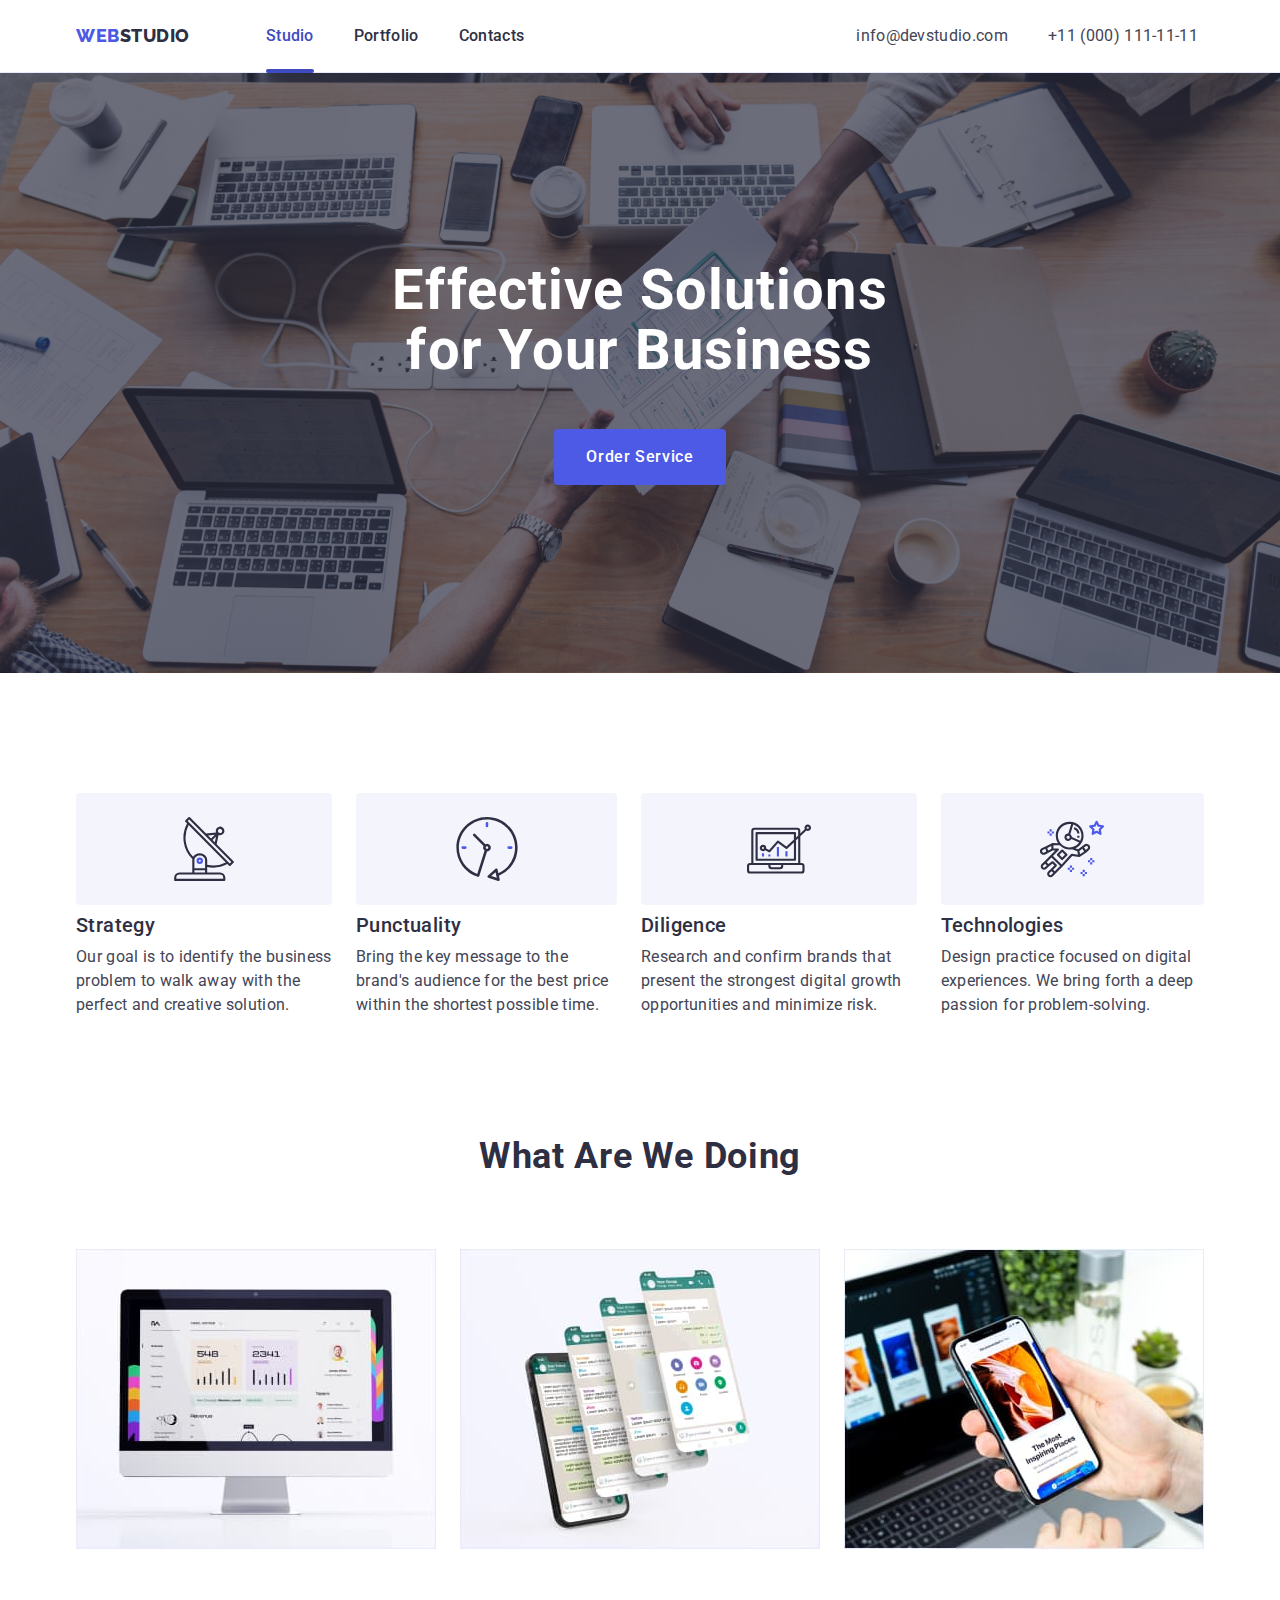
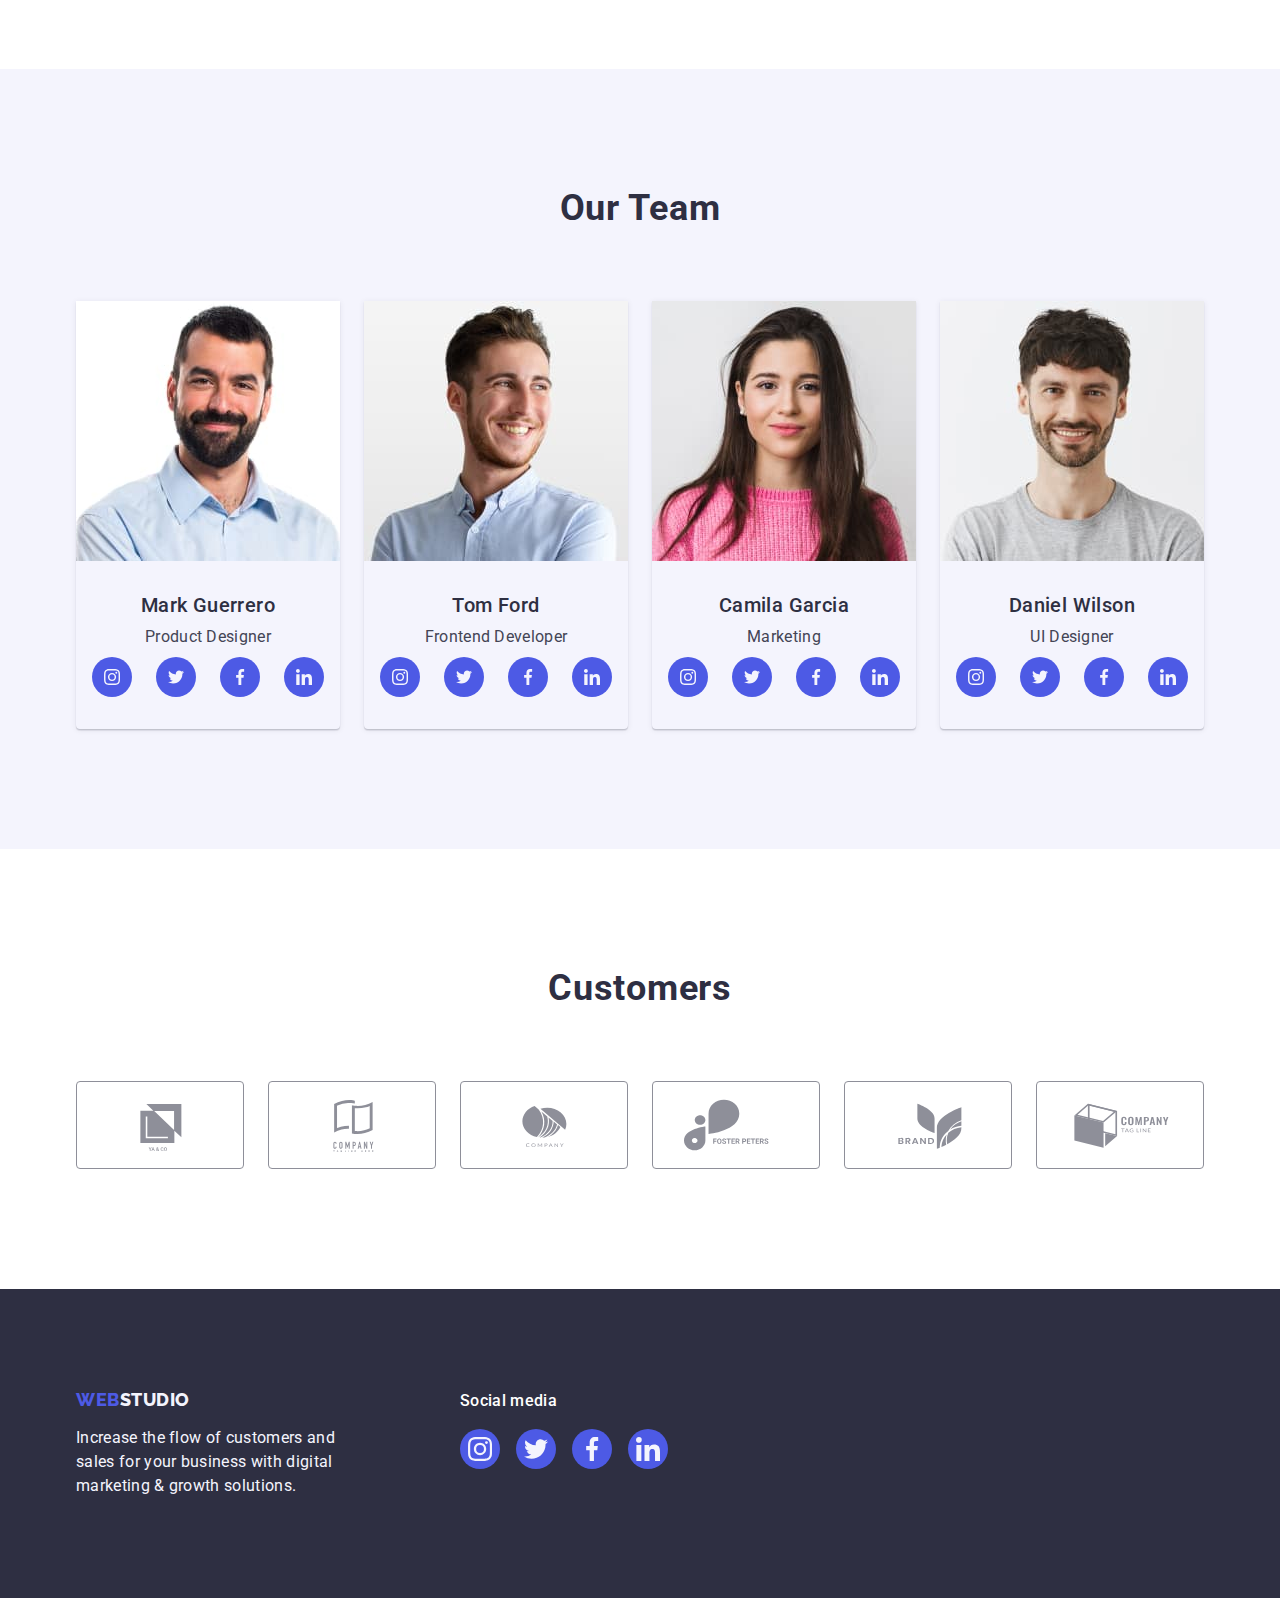
==== index.html @ d39ad9b2 "decoration3" ====
<!DOCTYPE html>
<html lang="en">

<head>
    <meta charset="UTF-8">
    <meta http-equiv="X-UA-Compatible" content="IE=edge">
    <meta name="viewport" content="width=device-width, initial-scale=1.0">
    <title>WebStudio</title>
    <link rel="stylesheet" href="https://cdnjs.cloudflare.com/ajax/libs/modern-normalize/2.0.0/modern-normalize.min.css" integrity="sha512-4xo8blKMVCiXpTaLzQSLSw3KFOVPWhm/TRtuPVc4WG6kUgjH6J03IBuG7JZPkcWMxJ5huwaBpOpnwYElP/m6wg==" crossorigin="anonymous" referrerpolicy="no-referrer">
    <link rel="preconnect" href="https://fonts.googleapis.com">
    <link rel="preconnect" href="https://fonts.gstatic.com" crossorigin>    
    <link
        href="https://fonts.googleapis.com/css2?family=Raleway:wght@800&family=Roboto:wght@400;500;700;900&display=swap"
        rel="stylesheet">  

    <link rel="stylesheet" href="./css/styles.css">

</head>

<body>
    <header class="section-header">
        <div class="header-container container">
            <nav class="header-nav nav">
                <a href="./index.html" class="link logo">Web<span class="logo-header">Studio</span></a>
                <ul class="nav-list list">
                    <li><a class="link nav-link current" href="./index.html">Studio</a></li>
                    <li><a class="link nav-link" href="./portfolio.html">Portfolio</a></li>
                    <li><a class="link nav-link" href="">Contacts</a></li>
                </ul>
            </nav>
            <address class="header-address">
                <ul class="header-link list">
                    <li><a class="link header-link-item" href="mailto:info@devstudio.com">info@devstudio.com</a></li>
                    <li><a class="link header-link-item" href="tel:+110001111111">+11 (000) 111-11-11</a></li>
                </ul>
            </address>
        </div>
    </header>   
    <main>
        <section class="hero-container">
            <!--Hero-->
            <div class="hero-flex container">
                <h1 class="hero-title hero-item">Effective Solutions
                    for Your Business</h1>
                <button class="hero-button hero-item" type="button" data-modal-open>Order Service</button>
            </div>
        </section>
        <section class="feature-container">
            <!--Features-->
            <div class="container">
                <h2 class="visually-hidden">Features</h2>
                <ul class="feature-flex list">
                    <li class="feature-item">                        
                        <div class="feature-link link">
                            <svg class="feature-icon" width="64" height="64">
                              <use href="./images/icons.svg#icon-antenna"></use>
                            </svg>
                        </div>
                        <h3 class="section-feature-title">Strategy</h3>
                        <p class="section-feature-text">Our goal is to identify the business
                            problem to walk away with the perfect and creative solution.</p>
                    </li>
                    <li class="feature-item">
                        <div class="feature-link link">
                            <svg class="feature-icon" width="64" height="64">
                              <use href="./images/icons.svg#icon-clock"></use>
                            </svg>
                        </div>
                        <h3 class="section-feature-title">Punctuality</h3>
                        <p class="section-feature-text">Bring the key message to the brand's audience for the best price
                            within the shortest possible
                            time.
                        </p>
                    </li>
                    <li class="feature-item">
                        <div class="feature-link link">
                            <svg class="feature-icon" width="64" height="64">
                              <use href="./images/icons.svg#icon-diagram"></use>
                            </svg>
                        </div>
                        <h3 class="section-feature-title">Diligence</h3>
                        <p class="section-feature-text">Research and confirm brands that present the strongest digital
                            growth opportunities and minimize
                            risk.</p>
                    </li>
                    <li class="feature-item">
                        <div class="feature-link link">
                            <svg class="feature-icon" width="64" height="64">
                              <use href="./images/icons.svg#icon-astronaut"></use>
                            </svg>
                        </div>
                        <h3 class="section-feature-title">Technologies</h3>
                        <p class="section-feature-text">Design practice focused on digital experiences. We bring forth a
                            deep passion for
                            problem-solving.
                        </p>
                    </li>
                </ul>
            </div>
        </section>
        <section class="section-doing-container">
            <!--What are we doing-->
            <div class="container">
                <h2 class="section-title">What are we doing</h2>
                <ul class="doing-flex list">
                    <li class="doing-item"><img src="./images/img1.jpg" alt="computer" width="360" height="300"></li>
                    <li class="doing-item"><img src="./images/img2.jpg" alt="phone-apps" width="360" height="300"></li>
                    <li class="doing-item"><img src="./images/img3.jpg" alt="computer-phone" width="360" height="300"></li>
                </ul>
            </div>
        </section>
        <section class="section-team">
            <!--Our Team-->
            <div class="container">
                <h2 class="section-title">Our Team</h2>
                <ul class="team-flex list">
                    <li class="team-list-item">
                        <img class="team-img" src="./images/Card1.jpg" alt="Mark Guerrero" width="264" height="260">
                        <div class="team-member">
                            <h3 class="team-title">Mark Guerrero</h3>
                            <p class="team-text">Product Designer</p>
                            <ul class="link social-link">
                                <li class="social-item">
                                    <a class="social-item-nav" href="">
                                        <svg class="logo-icon" width="16" height="16">
                                            <use href="./images/icons.svg#icon-instagram"></use>
                                        </svg>
                                    </a>
                                </li>
                                <li class="social-item">
                                    <a class="social-item-nav" href="">
                                        <svg class="logo-icon" width="16" height="16">
                                            <use href="./images/icons.svg#icon-twitter"></use>
                                        </svg>
                                    </a>
                                </li>
                                <li class="social-item">
                                    <a class="social-item-nav" href="">
                                        <svg class="logo-icon" width="16" height="16">
                                            <use href="./images/icons.svg#icon-facebook"></use>
                                        </svg>
                                    </a>
                                </li>
                                <li class="social-item">
                                    <a class="social-item-nav" href="">
                                        <svg class="logo-icon" width="16" height="16">
                                            <use href="./images/icons.svg#icon-linkedin"></use>
                                        </svg>
                                    </a>
                                </li>
                            </ul>                            
                        </div>
                    </li>
                    <li class="team-list-item">
                        <img class="team-img" src="./images/Card2.jpg" alt="Tom Ford" width="264" height="260">
                        <div class="team-member">
                            <h3 class="team-title">Tom Ford</h3>
                            <p class="team-text">Frontend Developer</p>
                            <ul class="link social-link">
                                <li class="social-item">
                                    <a class="social-item-nav" href="">
                                        <svg class="logo-icon" width="16" height="16">
                                            <use href="./images/icons.svg#icon-instagram"></use>
                                        </svg>
                                    </a>
                                </li>
                                <li class="social-item">
                                    <a class="social-item-nav" href="">
                                        <svg class="logo-icon" width="16" height="16">
                                            <use href="./images/icons.svg#icon-twitter"></use>
                                        </svg>
                                    </a>
                                </li>
                                <li class="social-item">
                                    <a class="social-item-nav" href="">
                                        <svg class="logo-icon" width="16" height="16">
                                            <use href="./images/icons.svg#icon-facebook"></use>
                                        </svg>
                                    </a>
                                </li>
                                <li class="social-item">
                                    <a class="social-item-nav" href="">
                                        <svg class="logo-icon" width="16" height="16">
                                            <use href="./images/icons.svg#icon-linkedin"></use>
                                        </svg>
                                    </a>
                                </li>
                            </ul>                     
                        </div>
                    </li>
                    <li class="team-list-item">
                        <img class="team-img" src="./images/Card3.jpg" alt="Camila Garcia" width="264" height="260">
                        <div class="team-member">
                            <h3 class="team-title">Camila Garcia</h3>
                            <p class="team-text">Marketing</p>
                            <ul class="link social-link">
                                <li class="social-item">
                                    <a class="social-item-nav" href="">
                                        <svg class="logo-icon" width="16" height="16">
                                            <use href="./images/icons.svg#icon-instagram"></use>
                                        </svg>
                                    </a>
                                </li>
                                <li class="social-item">
                                    <a class="social-item-nav" href="">
                                        <svg class="logo-icon" width="16" height="16">
                                            <use href="./images/icons.svg#icon-twitter"></use>
                                        </svg>
                                    </a>
                                </li>
                                <li class="social-item">
                                    <a class="social-item-nav" href="">
                                        <svg class="logo-icon" width="16" height="16">
                                            <use href="./images/icons.svg#icon-facebook"></use>
                                        </svg>
                                    </a>
                                </li>
                                <li class="social-item">
                                    <a class="social-item-nav" href="">
                                        <svg class="logo-icon" width="16" height="16">
                                            <use href="./images/icons.svg#icon-linkedin"></use>
                                        </svg>
                                    </a>
                                </li>
                            </ul>                     
                        </div>
                    </li>
                    <li class="team-list-item">
                        <img class="team-img" src="./images/Card4.jpg" alt="Daniel Wilson" width="264" height="260">
                        <div class="team-member">
                            <h3 class="team-title">Daniel Wilson</h3>
                            <p class="team-text">UI Designer</p>
                            <ul class="link social-link">
                                <li class="social-item">
                                    <a class="social-item-nav" href="">
                                        <svg class="logo-icon" width="16" height="16">
                                            <use href="./images/icons.svg#icon-instagram"></use>
                                        </svg>
                                    </a>
                                </li>
                                <li class="social-item">
                                    <a class="social-item-nav" href="">
                                        <svg class="logo-icon" width="16" height="16">
                                            <use href="./images/icons.svg#icon-twitter"></use>
                                        </svg>
                                    </a>
                                </li>
                                <li class="social-item">
                                    <a class="social-item-nav" href="">
                                        <svg class="logo-icon" width="16" height="16">
                                            <use href="./images/icons.svg#icon-facebook"></use>
                                        </svg>
                                    </a>
                                </li>
                                <li class="social-item">
                                    <a class="social-item-nav" href="">
                                        <svg class="logo-icon" width="16" height="16">
                                            <use href="./images/icons.svg#icon-linkedin"></use>
                                        </svg>
                                    </a>
                                </li>
                            </ul>                     
                        </div>
                    </li>
                </ul>
            </div>
        </section>
        <section class="section-customers">
            <!--Customers-->
            <div class="container">
                <h2 class="section-title">Customers</h2>
                <ul class="customers-flex list">
                    <li class="customers-item">
                        <a class="customers-link link" href="">
                            <svg class="customers-icon" width="104" height="56">
                            <use href="./images/icons.svg#icon-logo"></use>
                            </svg>
                        </a>
                    </li>
                    <li class="customers-item">
                        <a class="customers-link link" href="">
                            <svg class="customers-icon" width="104" height="56">
                            <use href="./images/icons.svg#icon-logo_1"></use>
                            </svg>
                        </a>
                    </li>
                    <li class="customers-item">
                        <a class="customers-link link" href="">
                            <svg class="customers-icon" width="104" height="56">
                            <use href="./images/icons.svg#icon-logo_company"></use>
                            </svg>
                        </a>
                    </li>
                    <li class="customers-item">
                        <a class="customers-link link" href="">
                            <svg class="customers-icon" width="104" height="56">
                            <use href="./images/icons.svg#icon-group"></use>
                            </svg>
                        </a>
                    </li>
                    <li class="customers-item">
                        <a class="customers-link link" href="">
                            <svg class="customers-icon" width="104" height="56">
                            <use href="./images/icons.svg#icon-logo_2"></use>
                            </svg>
                        </a>
                    </li>
                    <li class="customers-item">
                        <a class="customers-link link" href="">
                            <svg class="customers-icon" width="104" height="56">
                            <use href="./images/icons.svg#icon-logo_3"></use>
                            </svg>
                        </a>
                    </li>
                </ul>

            </div>
        </section>
    </main>
    <footer class="footer">
        <div class="footer-flex container">
            <div class="footer-trend">
                <a href="./index.html" class="link logo footer-item">Web<span class="logo-footer">Studio</span></a>
                <p class="footer-text">Increase the flow of customers and sales for your business with digital marketing &
                    growth solutions.</p>
            </div>
            <div class="footer-media">
                <p class="footer-social-title">Social media</p>
                <ul class="footer-media-list list">
                    <li class="footer-media-item">
                        <a class="footer-media-nav" href="">
                            <svg class="logo-icon" width="24" height="24">
                                <use href="./images/icons.svg#icon-instagram"></use>
                            </svg>
                        </a>
                    </li>
                    <li class="footer-media-item">
                        <a class="footer-media-nav" href="">
                            <svg class="logo-icon" width="24" height="24">
                                <use href="./images/icons.svg#icon-twitter"></use>
                            </svg>
                        </a>
                    </li>
                    <li class="footer-media-item">
                        <a class="footer-media-nav" href="">
                            <svg class="logo-icon" width="24" height="24">
                                <use href="./images/icons.svg#icon-facebook"></use>
                            </svg>
                        </a>
                    </li>
                    <li class="footer-media-item">
                        <a class="footer-media-nav" href="">
                            <svg class="logo-icon" width="24" height="24">
                                <use href="./images/icons.svg#icon-linkedin"></use>
                            </svg>
                        </a>
                    </li>
                </ul>
            </div>
        </div>
    </footer>
    <!--Modal window-->
    <div class="backdrop is-hidden" data-modal>
        <div class="modal">
            <button class="modal-btn" type="button" data-modal-close>
                <svg class="modal-btn-icon" width="8" height="8">
                  <use href="./images/icons.svg#icon-close-black"></use>
                </svg>
            </button>
        </div>
    </div>

    <script src="./js/modal.js"></script>

</body>

</html>
---- css/styles.css ----
/* Variables */
:root {
    --main-color:#434455;
    --backgroud-color: #FFFFFF;
    --logo-color:#4D5AE5;
    --nav-header-color: #2E2F42;    
    --button-color: #4D5AE5;    
    --btn-bgd:#F4F4FD;
    --button-hover-background: #404BBF;
    --card-border: #E7E9FC; 
    --customers-color:#8E8F99; 
    --modal-color: #FCFCFC;
    --footer-hover: #31d0aa;

    --animation: 250ms cubic-bezier(0.4, 0, 0.2, 1);
}

*,
*::before,
*::after {
  box-sizing: border-box;
}


/* Bases */
body{
    font-family: 'Roboto', sans-serif;
    color: var(--main-color);  
    background-color: var(--backgroud-color);
    margin: 0;   
}

.link{
    text-decoration: none;
}

.list{
    list-style: none;
}

ul {
    margin: 0;
    padding: 0;
    list-style-type: none;
}

.visually-hidden {
    position: absolute;
    width: 1px;
    height: 1px;
    margin: -1px;
    border: 0;
    padding: 0;
    white-space: nowrap;
    clip-path: inset(100%);
    clip: rect(0 0 0 0);
    overflow: hidden;
}

img{
    display: block;
    max-width: 100%;
}

h1,
h2,
h3,
h4,
h5,
h6{
  margin: 0;
}

p {
  margin: 0;
}

.container {
   max-width: 1158px;
   margin: 0 auto;
   padding: 0 15px;
}

/* header */
.section-header{
    border-bottom: 1px solid var(--card-border, #E7E9FC);
    box-shadow: 0px 2px 1px rgba(46, 47, 66, 0.08), 0px 1px 1px rgba(46, 47, 66, 0.16), 0px 1px 6px rgba(46, 47, 66, 0.08);
}

.logo{
    text-decoration: none;
    font-family: 'Raleway', sans-serif;
    font-style: normal;
    font-weight: 800;
    font-size: 18px;
    line-height: 1.17;  
    letter-spacing: 0.03em;
    text-transform: uppercase;
    color: var(--logo-color);
    margin-right: 76px

}

.logo-header {
    color: var(--nav-header-color);
}

.nav-list{
    display: flex;
    gap: 40px;
}

.nav{
    display: flex;    
    align-items: center;
}

.nav-link{
    position: relative;
    display: inline-block;
    padding-top: 24px;
    padding-bottom: 24px;
    text-decoration: none;
    font-weight: 500;
    font-size: 16px;
    line-height: 1.5;
    letter-spacing: 0.02em;
    color: var(--nav-header-color);

    transition: color var(--animation);
}

.nav-link:hover,
.nav-link:focus {
    color: var(--button-hover-background);
}

address{
    font-style: normal;
}

.header-container{
    display: flex;
}   

.header-link{
    display: flex;
    gap: 40px; 
    align-items: center;   
}

.nav-list{
    display: flex;
    gap: 40px;
}

.nav{
    display: flex;    
    margin-right: 332px;    
}

.header-link-item{
    display: inline-block;
    padding-top: 24px;
    padding-bottom: 24px;
    text-decoration: none;
    color: var(--main-color);    
    font-style: normal;
    font-weight: 400;
    font-size: 16px;
    line-height: 1.5;       
    letter-spacing: 0.02em;
    
    transition: color var(--animation);
}

.header-link-item:hover,
.header-link-item:focus {
    color: var(--button-hover-background);
}

.nav-link::after{
    content: "";
    position: absolute;
    bottom: -1px;
    left: 0;
    display: block;
    width: 100%;
    height: 4px;   
    border-radius: 2px;

    transition: background-color var(--animation);
}

.current{
    color: var(--button-hover-background);    
}

.nav-link.current::after{
    background-color: var(--button-hover-background);

}
/* Hero */
.hero-container {
    margin: 0 auto;
    background-color: var(--nav-header-color);        
    background-image: linear-gradient(rgba(46, 47, 66, 0.70), rgba(46, 47, 66, 0.70)), url(../images/hero/hero_bg.jpg); 
    background-repeat: no-repeat;
    background-size: cover;
    background-position: center;
    max-width: 1440px;    
}

.hero-flex{
    display: flex;
    flex-direction: column;
    align-items: center;
    padding-top: 188px;
    padding-bottom: 188px; 
}

.hero-item{
    align-items: center;
}

.hero-title {
    font-weight: 700;
    font-size: 56px;
    line-height: 1.07;       
    text-align: center;
    letter-spacing: 0.02em;
    color: var(--backgroud-color);
    max-width: 496px;
    margin-bottom: 48px;
}

.hero-button {    
    font-family: inherit;
    font-weight: 500;
    font-size: 16px;
    line-height: 1.5;
    letter-spacing: 0.04em;
    color: var(--backgroud-color);
    background-color: var(--button-color);
    border-style: hidden;
    border-radius: 4px;
    cursor: pointer; 
    display: block;
    min-width: 169px;
    height: 56px;
    border: none;
    padding: 16px 32px;
    align-items: flex-start;
    gap: 10px;

    transition: background-color var(--animation);  
}

.hero-button:hover,
.hero-button:focus {
     background-color: var(--button-hover-background);
}

/* Feature section */

.section-feature-title{
    color: var(--nav-header-color);
    font-weight: 500;
    font-size: 20px;
    line-height: 1.2;       
    letter-spacing: 0.02em;
    margin-bottom: 8px;
}

.section-feature-text{  
    font-size: 16px;
    line-height: 1.5;
    letter-spacing: 0.02em;
}

.feature-container{
    padding: 120px 0;
}

.feature-flex{
    display: flex;
    gap: 24px;
}

.feature-link{
    display: flex;
    align-items: center;
    justify-content: center;
    height: 112px; 
    background: var(--btn-bgd);
    border-radius: 4px;
    margin-bottom: 8px;
}



/* Doing section */
.section-doing-container{
    padding-bottom: 120px;
}

.section-title{
    color: var(--nav-header-color);
    font-weight: 700;
    font-size: 36px;
    line-height: 1.11;        
    text-align: center;
    letter-spacing: 0.02em;
    text-transform: capitalize;
    margin-bottom: 72px;
}

.doing-flex{
    display: flex;
    gap: 24px;
}

.doing-item{
    flex-basis: calc((100% - 24*2) / 3)
}
/* Team section */

.section-team{
    background-color: var(--btn-bgd);
    padding: 120px 0;
}

.section-title{
    margin-bottom: 72px;
}

.team-flex{
    display: flex;
    gap: 24px;
}

.team-list-item{    
    border-radius: 0px 0px 4px 4px;
    box-shadow: 0px 2px 1px 0px rgba(46, 47, 66, 0.08), 0px 1px 1px 0px rgba(46, 47, 66, 0.16), 0px 1px 6px 0px rgba(46, 47, 66, 0.08);

}

.team-image {
     background-color: var(--backgroud-color);
}

.team-member{
    padding: 32px 0;
}

.team-title{
    color: var(--nav-header-color);
    font-weight: 500;
    font-size: 20px;
    line-height: 1.2;        
    text-align: center;
    letter-spacing: 0.02em; 
    margin-bottom: 8px;  
} 

.team-text{     
    font-size: 16px;
    line-height: 1.5;       
    text-align: center;
    letter-spacing: 0.02em;
    margin-bottom: 8px;     
}

.social-link{
    display: flex;
    gap: 24px;  
    justify-content: center;   
}

.social-item{
    width: 40px;
    height: 40px;
}

.social-item-nav{
    width: 100%;
    height: 100%;
    background-color: var(--button-color);
    border-radius: 50%;

    display: flex;
    align-items: center;
    justify-content: center;
    transition: background-color var(--animation);
}

.social-item-nav:hover,
.social-item-nav:focus{
    background-color: var(--button-hover-background);
}

.logo-icon{
    fill: var(--btn-bgd)
}

/* Customers*/

.section-customers{    
    padding: 120px 0;
}

.customers-flex{
    display: flex;
    gap: 24px;
}

.customers-item{
    width: calc((100% - 120px) / 6);
    height: 88px;
}

.customers-link{
    width: 100%;
    height: 100%;
    border: 1px solid var(--customers-color);
    border-radius: 4px;

    display: flex;
    align-items: center;
    justify-content: center;
    color: var(--customers-color);
    transition: border-color var(--animation), color var(--animation);
}

.customers-link:hover,
.customers-link:focus{
    border-color: var(--button-hover-background);
    color: var(--button-hover-background);
}

.customers-icon{
    fill:  currentColor;
}

/* Portfolio*/

.portfolio{
    padding-top: 96px;
    padding-bottom: 120px;
}

/* Portfolio - Filters - Buttons */
.btn-container{
    margin-bottom: 72px;
      
}
.button{
    font-family: inherit;
    color: var(--logo-color);
    background-color:var(--btn-bgd);
    text-decoration: none;
    font-weight: 500;
    font-size: 16px;
    line-height: calc(24/16);        
    text-align: center;
    letter-spacing: 0.04em;
    border-style: none;
    cursor: pointer;
    display: flex;
    padding: 12px 24px;
    align-items: flex-start;
    border: 1px solid var(--card-border);
    border-radius: 4px;

    transition: background-color var(--animation), color var(--animation), border var(--animation); box-shadow: var(--animation);
}

.button:hover,
.button:focus {
    background-color: var(--button-hover-background);
    color: var(--backgroud-color);
    border: 1px solid transparent;
    box-shadow: 0px 3px 1px rgba(0, 0, 0, 0.1), 0px 2px 1px rgba(0, 0, 0, 0.08), 0px 2px 2px rgba(0, 0, 0, 0.12);
}

.btn-flex{
    display: flex;
    gap: 24px;
    justify-content: center; 
    margin-bottom: 72px;    
}

/* Portfolio - Projects */
.card-nav{
    display: block;
    transition: box-shadow var(--animation);

}

.card-nav:hover,
.card-nav:focus{
    box-shadow: 0px 1px 6px rgba(46, 47, 66, 0.08),
        0px 1px 1px rgba(46, 47, 66, 0.16),
        0px 2px 1px rgba(46, 47, 66, 0.08);
}



.card-flex{
    display: flex;
    flex-wrap: wrap;    
    row-gap: 48px;
    column-gap: 24px;
}

.card{
    flex-basis: calc((100% - 48px) / 3);

    transition: box-shadow var(--animation);
}
 .card:hover,
 .card:focus{
    box-shadow: 0px 2px 1px 0px rgba(46, 47, 66, 0.08), 0px 1px 1px 0px rgba(46, 47, 66, 0.16), 0px 1px 6px 0px rgba(46, 47, 66, 0.08);
}

.card-name{    
    padding: 32px 16px;
    border: 1px solid var(--card-border);
    background: var(--backgroud-color);
    border-top: none; 
}
.project-title {
    color: var(--nav-header-color);
    font-weight: 500;
    font-size: 20px;
    line-height: 1.2;
    letter-spacing: 0.02em;
    margin-bottom: 8px;    
}

.project-text {
    font-weight: 400;
    font-size: 16px;
    line-height: 1.5;
    letter-spacing: 0.02em;
    color: var(--main-color);   
}

.cashless-box{
    position: relative;
    overflow: hidden;
}


.overlay{
    position: absolute;
    top: 0;
    left: 0;
    width: 100%;
    height: 100%;
    transform: translateY(100%);
    transition-property: transform;
    transition-duration: 400ms;
    transition-timing-function: ease; 

    display: flex; 
    background: var(--button-color);
    padding-top: 40px;
    padding-left: 32px;
    padding-right: 32px;       
}

.card-nav:hover .overlay{
    transform: translateY(0);
    
}

.overlay-text{    
    color: var(--btn-bgd);   
    line-height: 24px; /* 150% */
    letter-spacing: 0.32px;
}


/* Footer */
footer {
    background-color: var(--nav-header-color);
    padding-top: 100px;
    padding-bottom: 100px;
}

.logo-footer{
    color: var(--btn-bgd);    
}

.footer-text{
    color: var(--btn-bgd);    
    font-size: 16px;
    line-height: 1.5;
    letter-spacing: 0.02em; 
    width: 264px;     
}

.footer-item{
    display: inline-block;
    margin-bottom: 16px;
}

.footer-flex{
    display: flex;
    align-items: baseline;
}
 .footer-trend{
    margin-right: 120px;
 }

.footer-social-title{
    color: var(--backgroud-color);
    font-weight: 500;
    font-size: 16px;
    line-height: 1.5;
    letter-spacing: 0.02em;
    margin-bottom: 16px;
}

.footer-media-list{
    display: flex; 
    gap: 16px;
}

.footer-media-item{
    width: 40px;
    height: 40px;
}

.footer-media-nav{
    width: 100%;
    height: 100%;
    background-color: var(--button-color);
    border-radius: 50%;

    display: flex;
    align-items: center;
    justify-content: center;
    transition: background-color var(--animation);
}

.footer-media-nav:hover,
.footer-media-nav:focus{
    background-color: var(--footer-hover);
}

.logo-icon{
    fill: var(--btn-bgd);
}

/*Modal window */
.backdrop{
    position: fixed;
    top: 0;
    left: 0;

    width: 100%;
    height: 100%;
    background-color: rgba(46, 47, 66, 0.40);
    transition: opacity var(--animation), visibility var(--animation);     
}

.backdrop.is-hidden{
    opacity: 0;
    pointer-events: none;
    visibility: hidden;
}

.modal{
    position: absolute;
    top: 50%;
    left: 50%;
    transform: translate(-50%, -50%) scale(1);
    opacity: 1;

    width: 408px;
    min-height: 584px;
    border-radius: 4px;
    background: var(--modal-color);
    box-shadow: 0px 2px 1px 0px rgba(0, 0, 0, 0.20), 0px 1px 3px 0px rgba(0, 0, 0, 0.12), 0px 1px 1px 0px rgba(0, 0, 0, 0.14);

    transition: transform var(--animation), opacity var(--animation);
}

.backdrop.is-hidden .modal{
    transform: translateX(-50%) translateY(-70%);
    opacity: 0;
}

.modal-btn{
    position: absolute;
    top: 24px;
    right: 24px;
    width: 24px;
    height: 24px;
    border-radius: 50%;

    display: flex;
    align-items: center;
    justify-content: center;

    background-color: var(--card-border);
    border: 1px solid rgba(0, 0, 0, 0.1);

    padding: 0;
    cursor: pointer;
    transition: background-color var(--animation), border var(--animation);
}

.modal-btn:hover, 
.modal-btn:focus{
    background-color: var(--button-hover-background);
    border: none;
}

.modal-btn-icon{
    fill: var(--animation); 
}

.modal-btn-icon:hover,
.modal-btn-icon:focus{
    fill: var(--backgroud-color);
}
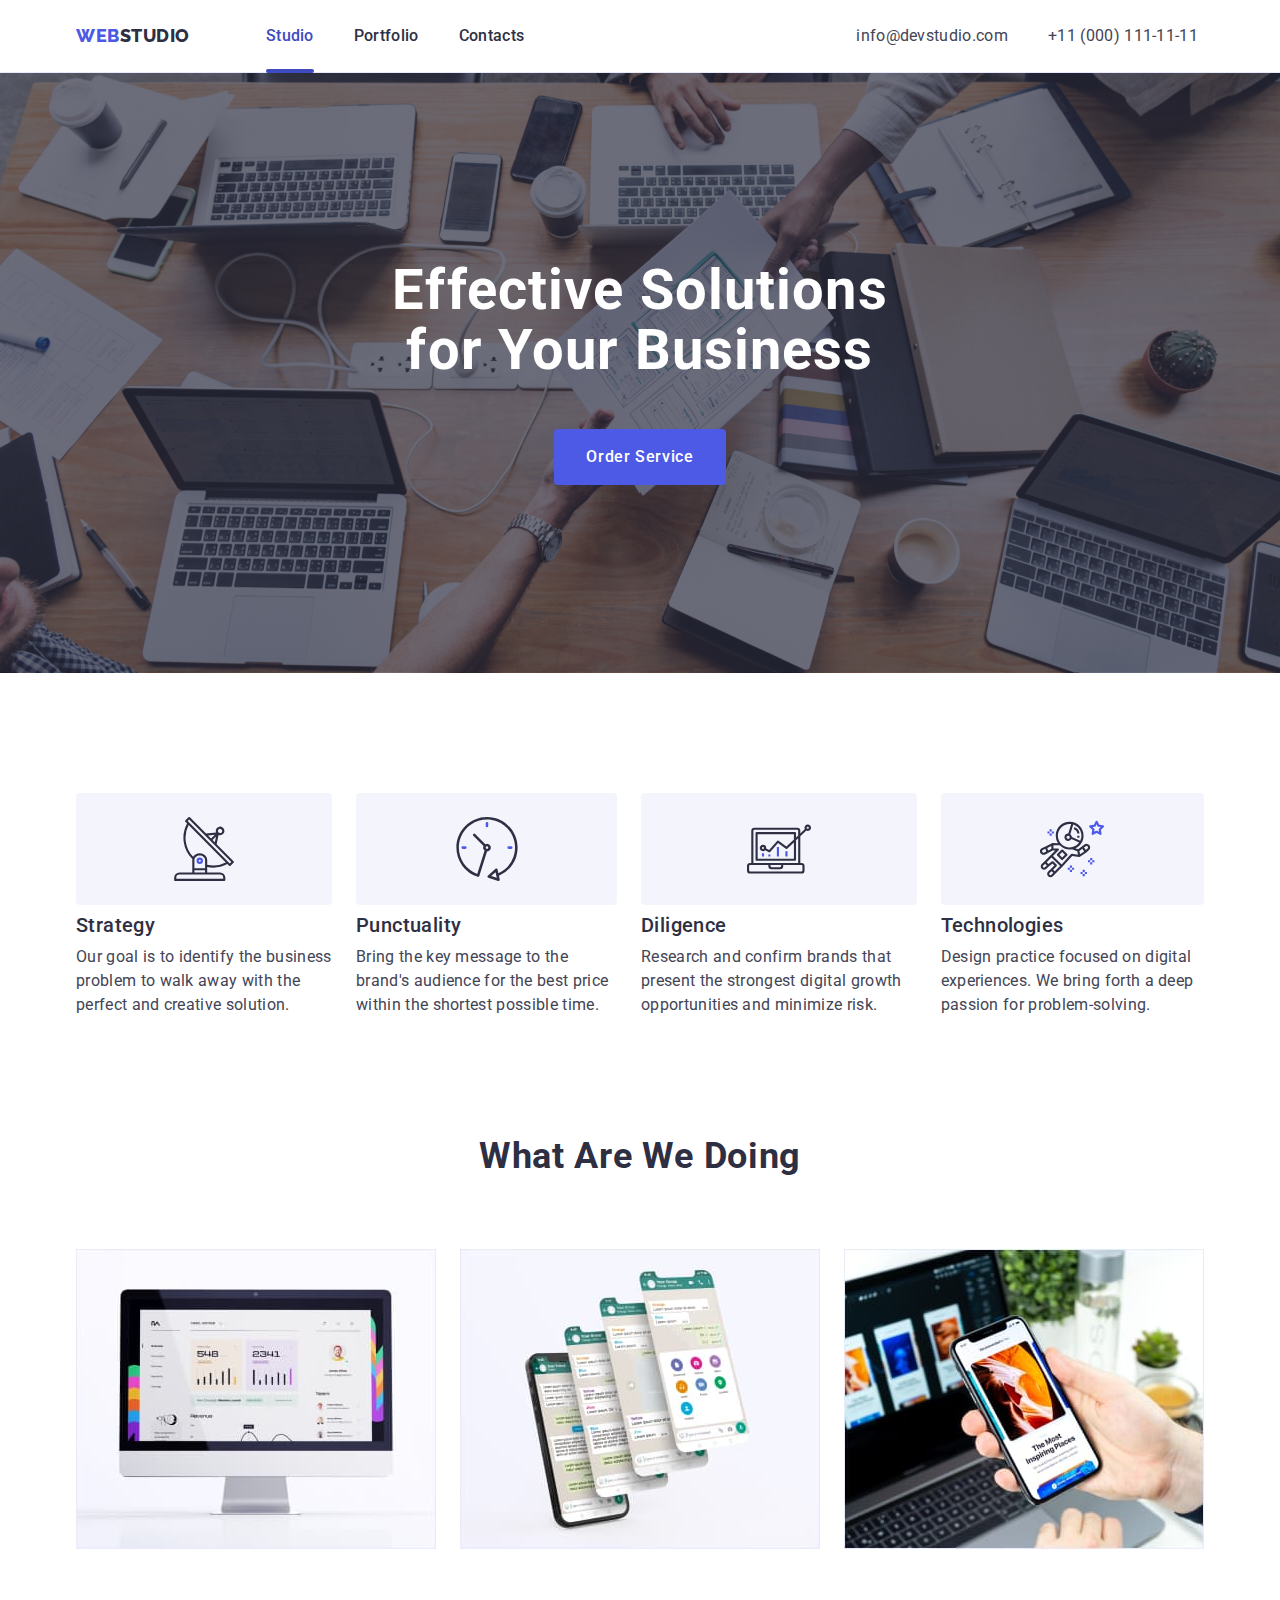
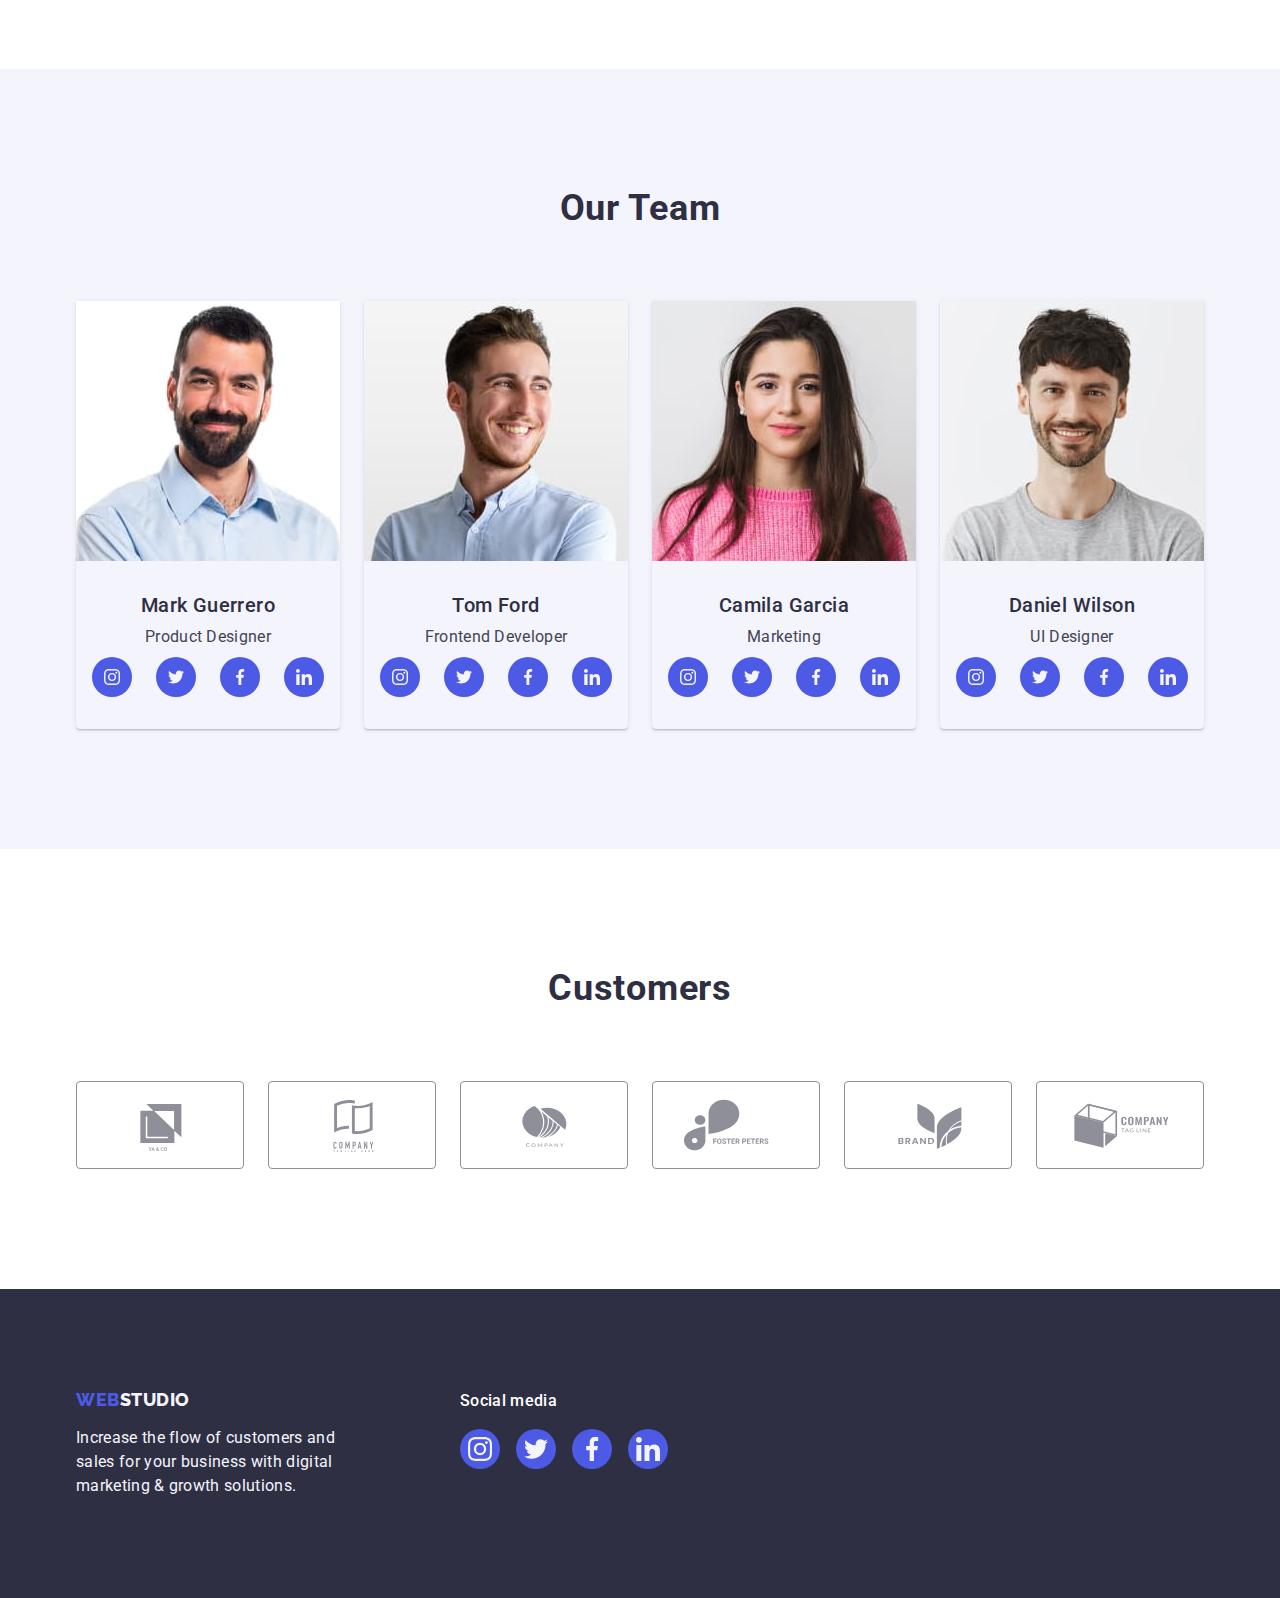
==== commit 0fa31e02: "decoration12" ====
--- a/index.html
+++ b/index.html
@@ -273,42 +273,42 @@
                     <li class="customers-item">
                         <a class="customers-link link" href="">
                             <svg class="customers-icon" width="104" height="56">
-                            <use href="./images/icons.svg#icon-logo"></use>
-                            </svg>
-                        </a>
-                    </li>
-                    <li class="customers-item">
-                        <a class="customers-link link" href="">
-                            <svg class="customers-icon" width="104" height="56">
-                            <use href="./images/icons.svg#icon-logo_1"></use>
-                            </svg>
-                        </a>
-                    </li>
-                    <li class="customers-item">
-                        <a class="customers-link link" href="">
-                            <svg class="customers-icon" width="104" height="56">
-                            <use href="./images/icons.svg#icon-logo_company"></use>
-                            </svg>
-                        </a>
-                    </li>
-                    <li class="customers-item">
-                        <a class="customers-link link" href="">
-                            <svg class="customers-icon" width="104" height="56">
-                            <use href="./images/icons.svg#icon-group"></use>
-                            </svg>
-                        </a>
-                    </li>
-                    <li class="customers-item">
-                        <a class="customers-link link" href="">
-                            <svg class="customers-icon" width="104" height="56">
-                            <use href="./images/icons.svg#icon-logo_2"></use>
-                            </svg>
-                        </a>
-                    </li>
-                    <li class="customers-item">
-                        <a class="customers-link link" href="">
-                            <svg class="customers-icon" width="104" height="56">
-                            <use href="./images/icons.svg#icon-logo_3"></use>
+                            <use href="./images/icons.svg#icon-yaco"></use>
+                            </svg>
+                        </a>
+                    </li>
+                    <li class="customers-item">
+                        <a class="customers-link link" href="">
+                            <svg class="customers-icon" width="104" height="56">
+                            <use href="./images/icons.svg#icon-company"></use>
+                            </svg>
+                        </a>
+                    </li>
+                    <li class="customers-item">
+                        <a class="customers-link link" href="">
+                            <svg class="customers-icon" width="104" height="56">
+                            <use href="./images/icons.svg#icon-cercle"></use>
+                            </svg>
+                        </a>
+                    </li>
+                    <li class="customers-item">
+                        <a class="customers-link link" href="">
+                            <svg class="customers-icon" width="104" height="56">
+                            <use href="./images/icons.svg#icon-foster"></use>
+                            </svg>
+                        </a>
+                    </li>
+                    <li class="customers-item">
+                        <a class="customers-link link" href="">
+                            <svg class="customers-icon" width="104" height="56">
+                            <use href="./images/icons.svg#icon-brand"></use>
+                            </svg>
+                        </a>
+                    </li>
+                    <li class="customers-item">
+                        <a class="customers-link link" href="">
+                            <svg class="customers-icon" width="104" height="56">
+                            <use href="./images/icons.svg#icon-tag"></use>
                             </svg>
                         </a>
                     </li>
@@ -320,7 +320,7 @@
     <footer class="footer">
         <div class="footer-flex container">
             <div class="footer-trend">
-                <a href="./index.html" class="link logo footer-item">Web<span class="logo-footer">Studio</span></a>
+                <a href="./index.html" class="link footer-item">Web<span class="logo-footer">Studio</span></a>
                 <p class="footer-text">Increase the flow of customers and sales for your business with digital marketing &
                     growth solutions.</p>
             </div>
--- a/css/styles.css
+++ b/css/styles.css
@@ -98,7 +98,6 @@
     text-transform: uppercase;
     color: var(--logo-color);
     margin-right: 76px
-
 }
 
 .logo-header {
@@ -208,15 +207,16 @@
     background-repeat: no-repeat;
     background-size: cover;
     background-position: center;
-    max-width: 1440px;    
+    max-width: 1440px;
+    padding-top: 188px;
+    padding-bottom: 188px;
 }
 
 .hero-flex{
     display: flex;
     flex-direction: column;
     align-items: center;
-    padding-top: 188px;
-    padding-bottom: 188px; 
+    
 }
 
 .hero-item{
@@ -438,9 +438,17 @@
     color: var(--button-hover-background);
 }
 
-.customers-icon{
-    fill:  currentColor;
-}
+.customers-icon {
+    fill: currentColor;
+}
+
+.customers-icon:hover,
+.customers-icon:hover {
+    fill: var(--button-hover-background);
+}
+
+
+
 
 /* Portfolio*/
 
@@ -451,9 +459,9 @@
 
 /* Portfolio - Filters - Buttons */
 .btn-container{
-    margin-bottom: 72px;
-      
-}
+    margin-bottom: 72px;      
+}
+
 .button{
     font-family: inherit;
     color: var(--logo-color);
@@ -472,14 +480,14 @@
     border: 1px solid var(--card-border);
     border-radius: 4px;
 
-    transition: background-color var(--animation), color var(--animation), border var(--animation); box-shadow: var(--animation);
+    transition: color 250ms cubic-bezier(0.4, 0, 0.2, 1), background-color 250ms cubic-bezier(0.4, 0, 0.2, 1), border-color 250ms cubic-bezier(0.4, 0, 0.2, 1), box-shadow 250ms cubic-bezier(0.4, 0, 0.2, 1);
 }
 
 .button:hover,
 .button:focus {
     background-color: var(--button-hover-background);
     color: var(--backgroud-color);
-    border: 1px solid transparent;
+    border-color: 1px solid transparent;
     box-shadow: 0px 3px 1px rgba(0, 0, 0, 0.1), 0px 2px 1px rgba(0, 0, 0, 0.08), 0px 2px 2px rgba(0, 0, 0, 0.12);
 }
 
@@ -493,7 +501,7 @@
 /* Portfolio - Projects */
 .card-nav{
     display: block;
-    transition: box-shadow var(--animation);
+    transition: box-shadow var(--animation);   
 
 }
 
@@ -504,7 +512,11 @@
         0px 2px 1px rgba(46, 47, 66, 0.08);
 }
 
-
+.overlay-box{
+    position: relative;
+    overflow: hidden;
+
+}
 
 .card-flex{
     display: flex;
@@ -545,12 +557,6 @@
     letter-spacing: 0.02em;
     color: var(--main-color);   
 }
-
-.cashless-box{
-    position: relative;
-    overflow: hidden;
-}
-
 
 .overlay{
     position: absolute;
@@ -559,26 +565,25 @@
     width: 100%;
     height: 100%;
     transform: translateY(100%);
-    transition-property: transform;
-    transition-duration: 400ms;
-    transition-timing-function: ease; 
+    transition: transform 250ms cubic-bezier(0.4, 0, 0.2, 1);
 
     display: flex; 
-    background: var(--button-color);
-    padding-top: 40px;
-    padding-left: 32px;
-    padding-right: 32px;       
-}
-
-.card-nav:hover .overlay{
+    background-color: var(--button-color);
+    padding: 40px 32px;
+    
+    font-size: 16px;
+    line-height: 1.5;
+    letter-spacing: 0.02em;
+    color: var(--btn-bgd);
+
+}
+
+.card-nav:hover .overlay {
+    transform: translateY(0);    
+}
+
+.card-nav:focus .overlay {
     transform: translateY(0);
-    
-}
-
-.overlay-text{    
-    color: var(--btn-bgd);   
-    line-height: 24px; /* 150% */
-    letter-spacing: 0.32px;
 }
 
 
@@ -604,6 +609,17 @@
 .footer-item{
     display: inline-block;
     margin-bottom: 16px;
+
+    text-decoration: none;
+    font-family: 'Raleway', sans-serif;
+    font-style: normal;
+    font-weight: 800;
+    font-size: 18px;
+    line-height: 1.17;
+    letter-spacing: 0.03em;
+    text-transform: uppercase;
+    color: var(--logo-color);   
+    
 }
 
 .footer-flex{
@@ -685,7 +701,7 @@
     background: var(--modal-color);
     box-shadow: 0px 2px 1px 0px rgba(0, 0, 0, 0.20), 0px 1px 3px 0px rgba(0, 0, 0, 0.12), 0px 1px 1px 0px rgba(0, 0, 0, 0.14);
 
-    transition: transform var(--animation), opacity var(--animation);
+    transition: transform var(--animation);
 }
 
 .backdrop.is-hidden .modal{
@@ -717,10 +733,11 @@
 .modal-btn:focus{
     background-color: var(--button-hover-background);
     border: none;
+    fill: var(--backgroud-color);
 }
 
 .modal-btn-icon{
-    fill: var(--animation); 
+    transition: fill 250ms cubic-bezier(0.4, 0, 0.2, 1);
 }
 
 .modal-btn-icon:hover,
